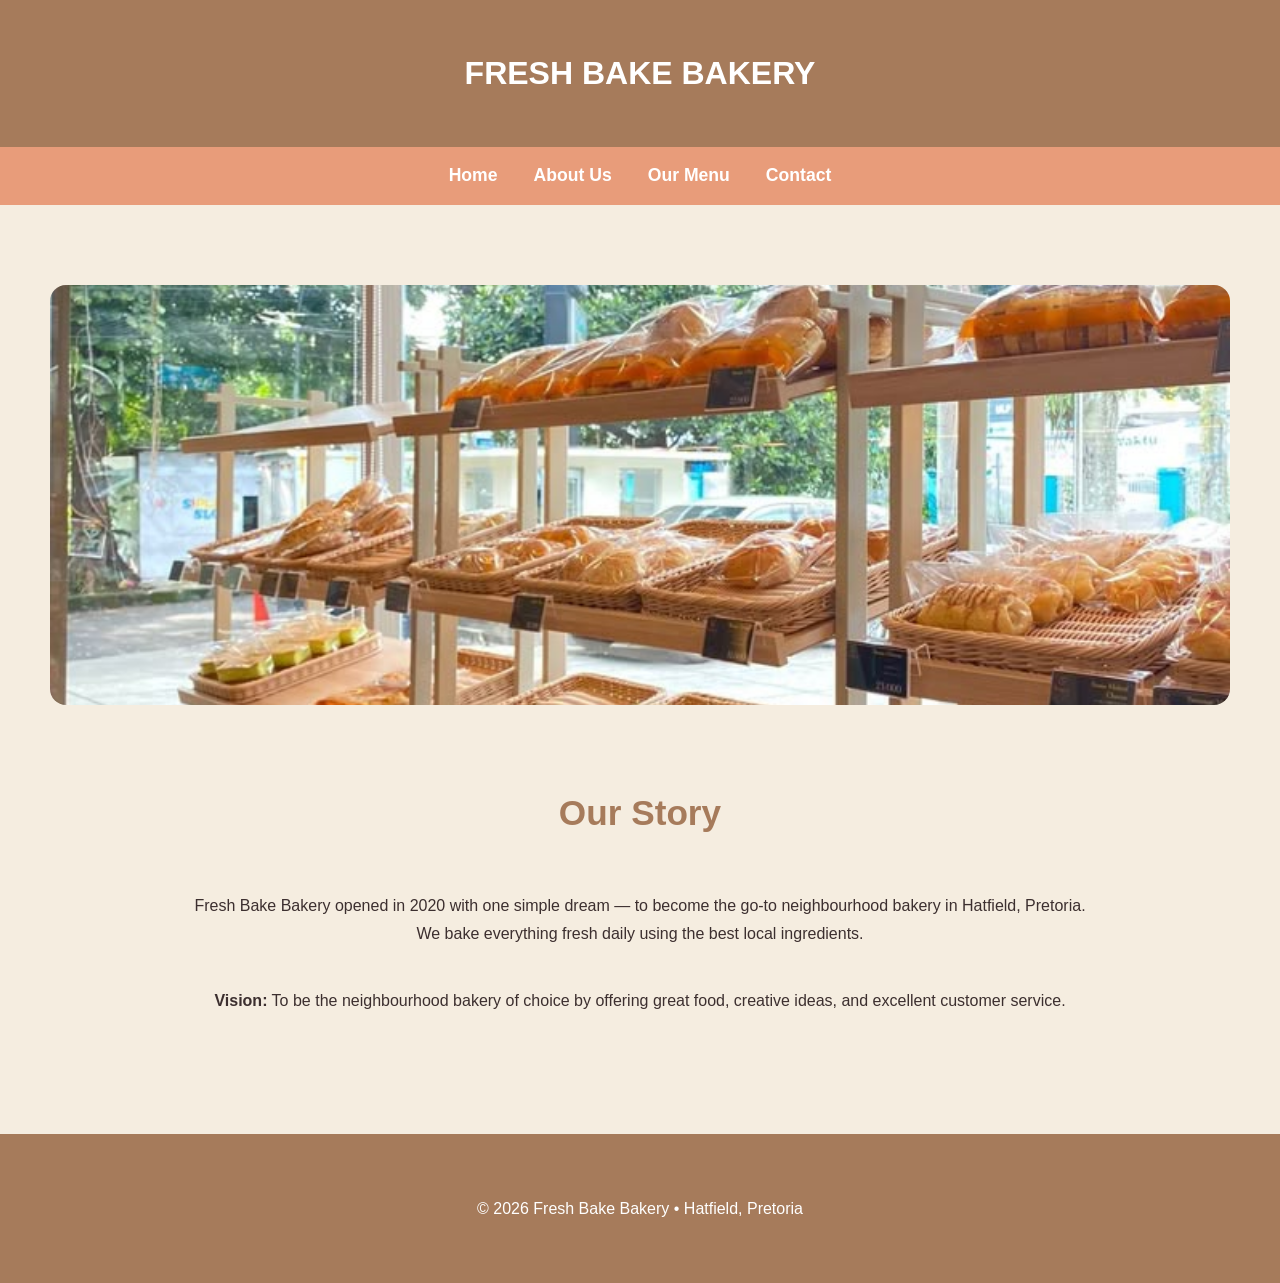
==== about.html @ 1b4fadde "i have updated my html files from my vs code into my github" ====
<!DOCTYPE html>
<html lang="en">
<head>
    <meta charset="UTF-8">
    <meta name="viewport" content="width=device-width, initial-scale=1.0">
    <title>About Us - Fresh Bake Bakery</title>
    <link rel="stylesheet" href="style.css">
</head>
<body>

    <header>
        <h1>FRESH BAKE BAKERY</h1>
    </header>

    <nav>
        <ul>
            <li><a href="index.html">Home</a></li>
            <li><a href="about.html">About Us</a></li>
            <li><a href="menu.html">Our Menu</a></li>
            <li><a href="contact.html">Contact</a></li>
        </ul>
    </nav>

    <section>
        <img src="images/about-bakery.jpg" alt="Inside Fresh Bake Bakery showing fresh baked goods" 
             style="width:100%; max-height:420px; object-fit:cover; border-radius:16px; margin-bottom:40px;">
        <h2>Our Story</h2>
        <p style="max-width:900px; margin:0 auto; text-align:center;">
            Fresh Bake Bakery opened in 2020 with one simple dream — to become the go-to neighbourhood bakery in Hatfield, Pretoria.
            We bake everything fresh daily using the best local ingredients.
        </p>
        <p style="max-width:900px; margin:40px auto; text-align:center;">
            <strong>Vision:</strong> To be the neighbourhood bakery of choice by offering great food, creative ideas, and excellent customer service.
        </p>
    </section>

    <footer>
        <p>&copy; 2026 Fresh Bake Bakery • Hatfield, Pretoria</p>
    </footer>

</body>
</html>
---- style.css ----
/* style.css - Fresh Bake Bakery (New Warm Design) */
body {
    font-family: Arial, Helvetica, sans-serif;
    margin: 0;
    padding: 0;
    background-color: #F5EDE0;
    color: #3C2F2F;
    line-height: 1.7;
}

header {
    background-color: #A67B5B;
    color: white;
    padding: 25px 20px;
    text-align: center;
}

nav {
    background-color: #E89C7A;
    padding: 14px;
}

nav ul {
    list-style: none;
    margin: 0;
    padding: 0;
    display: flex;
    justify-content: center;
    flex-wrap: wrap;
}

nav ul li {
    margin: 0 18px;
}

nav ul li a {
    color: white;
    text-decoration: none;
    font-weight: bold;
    font-size: 1.1em;
}

nav ul li a:hover {
    text-decoration: underline;
}

.hero {
    background: linear-gradient(rgba(166,123,91,0.85), rgba(166,123,91,0.85)), url('images/hero.jpg');
    background-size: cover;
    background-position: center;
    color: white;
    text-align: center;
    padding: 140px 20px;
}

section {
    padding: 80px 20px;
    max-width: 1180px;
    margin: 0 auto;
}

h2 {
    color: #A67B5B;
    text-align: center;
    margin-bottom: 50px;
    font-size: 2.2em;
}

.product-grid {
    display: grid;
    grid-template-columns: repeat(auto-fit, minmax(290px, 1fr));
    gap: 32px;
}

.product-card {
    background: white;
    border-radius: 18px;
    overflow: hidden;
    box-shadow: 0 8px 25px rgba(0,0,0,0.12);
    text-align: center;
    transition: transform 0.3s;
}

.product-card:hover {
    transform: translateY(-8px);
}

.product-card img {
    width: 100%;
    height: 270px;
    object-fit: cover;
}

.product-card h3 {
    color: #A67B5B;
    margin: 18px 12px 8px;
}

.btn {
    background-color: #E89C7A;
    color: white;
    padding: 14px 32px;
    text-decoration: none;
    border-radius: 8px;
    font-weight: bold;
    display: inline-block;
    margin: 12px 0;
}

.btn:hover {
    background-color: #D67F5F;
}

footer {
    background-color: #A67B5B;
    color: white;
    text-align: center;
    padding: 45px 20px;
}
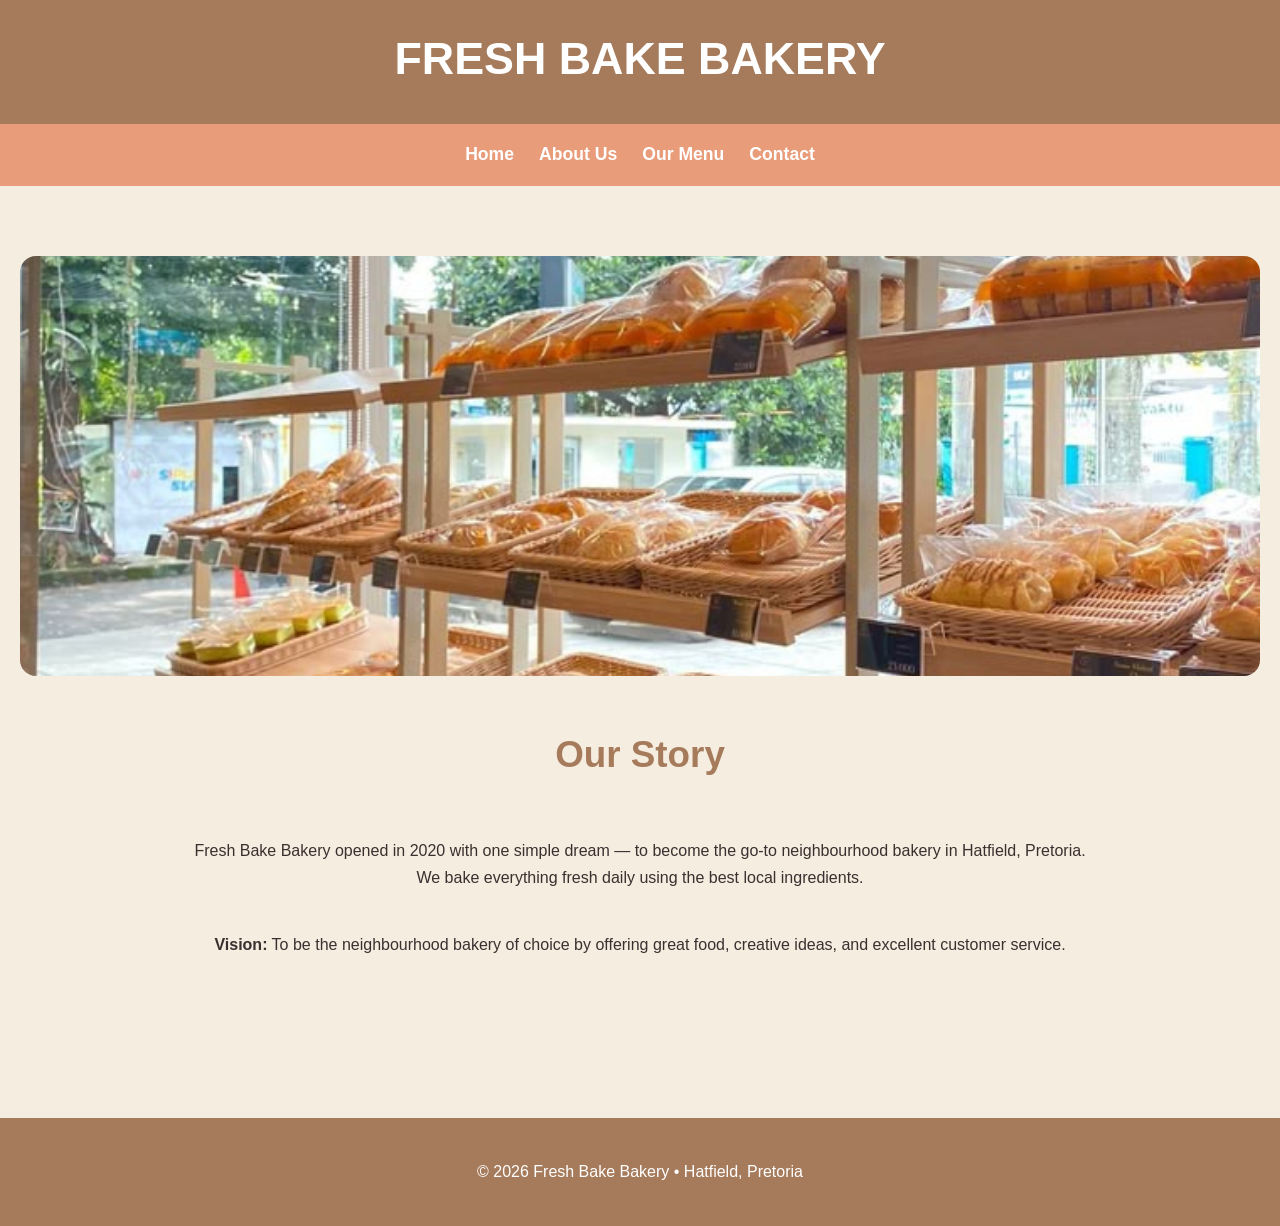
==== commit 50f1bf34: "update readme with these html files" ====
--- a/about.html
+++ b/about.html
@@ -4,6 +4,7 @@
     <meta charset="UTF-8">
     <meta name="viewport" content="width=device-width, initial-scale=1.0">
     <title>About Us - Fresh Bake Bakery</title>
+    <link rel="stylesheet" href="style.css">
     <link rel="stylesheet" href="style.css">
 </head>
 <body>
--- a/style.css
+++ b/style.css
@@ -1,36 +1,48 @@
-/* style.css - Fresh Bake Bakery (New Warm Design) */
+/* style.css - Fresh Bake Bakery - Part 2 Update */
+
+* {
+    margin: 0;
+    padding: 0;
+    box-sizing: border-box;
+}
+
 body {
     font-family: Arial, Helvetica, sans-serif;
-    margin: 0;
-    padding: 0;
+    font-size: 16px;
+    line-height: 1.7;
+    color: #3C2F2F;
     background-color: #F5EDE0;
-    color: #3C2F2F;
-    line-height: 1.7;
-}
+}
+
 
 header {
     background-color: #A67B5B;
     color: white;
-    padding: 25px 20px;
-    text-align: center;
+    padding: 20px;
+    text-align: center;
+}
+
+header h1 {
+    font-size: 2.8em;
+    margin-bottom: 8px;
+}
+
+header p {
+    font-size: 1.1em;
+    opacity: 0.95;
 }
 
 nav {
     background-color: #E89C7A;
-    padding: 14px;
+    padding: 16px;
 }
 
 nav ul {
     list-style: none;
-    margin: 0;
-    padding: 0;
     display: flex;
     justify-content: center;
     flex-wrap: wrap;
-}
-
-nav ul li {
-    margin: 0 18px;
+    gap: 25px;
 }
 
 nav ul li a {
@@ -42,78 +54,174 @@
 
 nav ul li a:hover {
     text-decoration: underline;
+    color: #3C2F2F;
 }
 
 .hero {
-    background: linear-gradient(rgba(166,123,91,0.85), rgba(166,123,91,0.85)), url('images/hero.jpg');
+    background: linear-gradient(rgba(166,123,91,0.75), rgba(166,123,91,0.75)), 
+                url('images/hero.jpg');
     background-size: cover;
     background-position: center;
     color: white;
     text-align: center;
-    padding: 140px 20px;
+    padding: 160px 20px;
+    margin-bottom: 40px;
+}
+
+.hero h2 {
+    font-size: 2.6em;
+    margin-bottom: 15px;
+}
+
+.hero p {
+    font-size: 1.3em;
+    max-width: 700px;
+    margin: 0 auto 25px;
+}
+
+/* Main Content */
+main {
+    max-width: 1200px;
+    margin: 0 auto;
+    padding: 20px;
 }
 
 section {
-    padding: 80px 20px;
-    max-width: 1180px;
-    margin: 0 auto;
+    padding: 70px 20px;
 }
 
 h2 {
     color: #A67B5B;
     text-align: center;
+    font-size: 2.3em;
     margin-bottom: 50px;
-    font-size: 2.2em;
-}
-
+}
+
+/* Menu page */
 .product-grid {
     display: grid;
-    grid-template-columns: repeat(auto-fit, minmax(290px, 1fr));
-    gap: 32px;
+    grid-template-columns: repeat(auto-fit, minmax(280px, 1fr));
+    gap: 30px;
 }
 
 .product-card {
     background: white;
-    border-radius: 18px;
+    border-radius: 15px;
     overflow: hidden;
-    box-shadow: 0 8px 25px rgba(0,0,0,0.12);
-    text-align: center;
-    transition: transform 0.3s;
+    box-shadow: 0 5px 15px rgba(0,0,0,0.1);
+    text-align: center;
+    transition: all 0.3s;
 }
 
 .product-card:hover {
-    transform: translateY(-8px);
+    transform: translateY(-10px);
+    box-shadow: 0 10px 25px rgba(0,0,0,0.15);
 }
 
 .product-card img {
     width: 100%;
-    height: 270px;
+    height: 250px;
     object-fit: cover;
 }
 
 .product-card h3 {
     color: #A67B5B;
-    margin: 18px 12px 8px;
+    margin: 15px 10px 8px;
 }
 
 .btn {
     background-color: #E89C7A;
     color: white;
-    padding: 14px 32px;
+    padding: 12px 30px;
     text-decoration: none;
     border-radius: 8px;
     font-weight: bold;
     display: inline-block;
-    margin: 12px 0;
+    margin: 10px 0;
 }
 
 .btn:hover {
     background-color: #D67F5F;
 }
 
+/* About page */
+.about-content {
+    max-width: 800px;
+    margin: 0 auto;
+    text-align: center;
+}
+
+.about-content img {
+    width: 100%;
+    max-width: 700px;
+    border-radius: 12px;
+    margin: 30px 0;
+}
+
+/* Contact page */
+.contact-info {
+    display: flex;
+    flex-wrap: wrap;
+    justify-content: center;
+    gap: 40px;
+    margin-top: 40px;
+}
+
+.contact-card {
+    background: white;
+    padding: 25px;
+    border-radius: 12px;
+    width: 300px;
+    text-align: center;
+    box-shadow: 0 5px 15px rgba(0,0,0,0.08);
+}
+
+/* Footer */
 footer {
     background-color: #A67B5B;
     color: white;
     text-align: center;
-    padding: 45px 20px;
+    padding: 40px 20px;
+    margin-top: 50px;
+}
+
+/* RESPONSIVE DESIGN */
+
+/* Tablet */
+@media (max-width: 768px) {
+    .hero {
+        padding: 100px 20px;
+    }
+    
+    header h1 {
+        font-size: 2.4em;
+    }
+    
+    nav ul {
+        flex-direction: column;
+        gap: 12px;
+    }
+    
+    section {
+        padding: 50px 15px;
+    }
+}
+
+/* Mobile */
+@media (max-width: 480px) {
+    body {
+        font-size: 15px;
+    }
+    
+    .hero {
+        padding: 80px 15px;
+    }
+    
+    h2 {
+        font-size: 2em;
+    }
+    
+    .product-grid {
+        grid-template-columns: 1fr;
+    }
 }
--- a/style.css
+++ b/style.css
@@ -1,36 +1,48 @@
-/* style.css - Fresh Bake Bakery (New Warm Design) */
+/* style.css - Fresh Bake Bakery - Part 2 Update */
+
+* {
+    margin: 0;
+    padding: 0;
+    box-sizing: border-box;
+}
+
 body {
     font-family: Arial, Helvetica, sans-serif;
-    margin: 0;
-    padding: 0;
+    font-size: 16px;
+    line-height: 1.7;
+    color: #3C2F2F;
     background-color: #F5EDE0;
-    color: #3C2F2F;
-    line-height: 1.7;
-}
+}
+
 
 header {
     background-color: #A67B5B;
     color: white;
-    padding: 25px 20px;
-    text-align: center;
+    padding: 20px;
+    text-align: center;
+}
+
+header h1 {
+    font-size: 2.8em;
+    margin-bottom: 8px;
+}
+
+header p {
+    font-size: 1.1em;
+    opacity: 0.95;
 }
 
 nav {
     background-color: #E89C7A;
-    padding: 14px;
+    padding: 16px;
 }
 
 nav ul {
     list-style: none;
-    margin: 0;
-    padding: 0;
     display: flex;
     justify-content: center;
     flex-wrap: wrap;
-}
-
-nav ul li {
-    margin: 0 18px;
+    gap: 25px;
 }
 
 nav ul li a {
@@ -42,78 +54,174 @@
 
 nav ul li a:hover {
     text-decoration: underline;
+    color: #3C2F2F;
 }
 
 .hero {
-    background: linear-gradient(rgba(166,123,91,0.85), rgba(166,123,91,0.85)), url('images/hero.jpg');
+    background: linear-gradient(rgba(166,123,91,0.75), rgba(166,123,91,0.75)), 
+                url('images/hero.jpg');
     background-size: cover;
     background-position: center;
     color: white;
     text-align: center;
-    padding: 140px 20px;
+    padding: 160px 20px;
+    margin-bottom: 40px;
+}
+
+.hero h2 {
+    font-size: 2.6em;
+    margin-bottom: 15px;
+}
+
+.hero p {
+    font-size: 1.3em;
+    max-width: 700px;
+    margin: 0 auto 25px;
+}
+
+/* Main Content */
+main {
+    max-width: 1200px;
+    margin: 0 auto;
+    padding: 20px;
 }
 
 section {
-    padding: 80px 20px;
-    max-width: 1180px;
-    margin: 0 auto;
+    padding: 70px 20px;
 }
 
 h2 {
     color: #A67B5B;
     text-align: center;
+    font-size: 2.3em;
     margin-bottom: 50px;
-    font-size: 2.2em;
-}
-
+}
+
+/* Menu page */
 .product-grid {
     display: grid;
-    grid-template-columns: repeat(auto-fit, minmax(290px, 1fr));
-    gap: 32px;
+    grid-template-columns: repeat(auto-fit, minmax(280px, 1fr));
+    gap: 30px;
 }
 
 .product-card {
     background: white;
-    border-radius: 18px;
+    border-radius: 15px;
     overflow: hidden;
-    box-shadow: 0 8px 25px rgba(0,0,0,0.12);
-    text-align: center;
-    transition: transform 0.3s;
+    box-shadow: 0 5px 15px rgba(0,0,0,0.1);
+    text-align: center;
+    transition: all 0.3s;
 }
 
 .product-card:hover {
-    transform: translateY(-8px);
+    transform: translateY(-10px);
+    box-shadow: 0 10px 25px rgba(0,0,0,0.15);
 }
 
 .product-card img {
     width: 100%;
-    height: 270px;
+    height: 250px;
     object-fit: cover;
 }
 
 .product-card h3 {
     color: #A67B5B;
-    margin: 18px 12px 8px;
+    margin: 15px 10px 8px;
 }
 
 .btn {
     background-color: #E89C7A;
     color: white;
-    padding: 14px 32px;
+    padding: 12px 30px;
     text-decoration: none;
     border-radius: 8px;
     font-weight: bold;
     display: inline-block;
-    margin: 12px 0;
+    margin: 10px 0;
 }
 
 .btn:hover {
     background-color: #D67F5F;
 }
 
+/* About page */
+.about-content {
+    max-width: 800px;
+    margin: 0 auto;
+    text-align: center;
+}
+
+.about-content img {
+    width: 100%;
+    max-width: 700px;
+    border-radius: 12px;
+    margin: 30px 0;
+}
+
+/* Contact page */
+.contact-info {
+    display: flex;
+    flex-wrap: wrap;
+    justify-content: center;
+    gap: 40px;
+    margin-top: 40px;
+}
+
+.contact-card {
+    background: white;
+    padding: 25px;
+    border-radius: 12px;
+    width: 300px;
+    text-align: center;
+    box-shadow: 0 5px 15px rgba(0,0,0,0.08);
+}
+
+/* Footer */
 footer {
     background-color: #A67B5B;
     color: white;
     text-align: center;
-    padding: 45px 20px;
+    padding: 40px 20px;
+    margin-top: 50px;
+}
+
+/* RESPONSIVE DESIGN */
+
+/* Tablet */
+@media (max-width: 768px) {
+    .hero {
+        padding: 100px 20px;
+    }
+    
+    header h1 {
+        font-size: 2.4em;
+    }
+    
+    nav ul {
+        flex-direction: column;
+        gap: 12px;
+    }
+    
+    section {
+        padding: 50px 15px;
+    }
+}
+
+/* Mobile */
+@media (max-width: 480px) {
+    body {
+        font-size: 15px;
+    }
+    
+    .hero {
+        padding: 80px 15px;
+    }
+    
+    h2 {
+        font-size: 2em;
+    }
+    
+    .product-grid {
+        grid-template-columns: 1fr;
+    }
 }
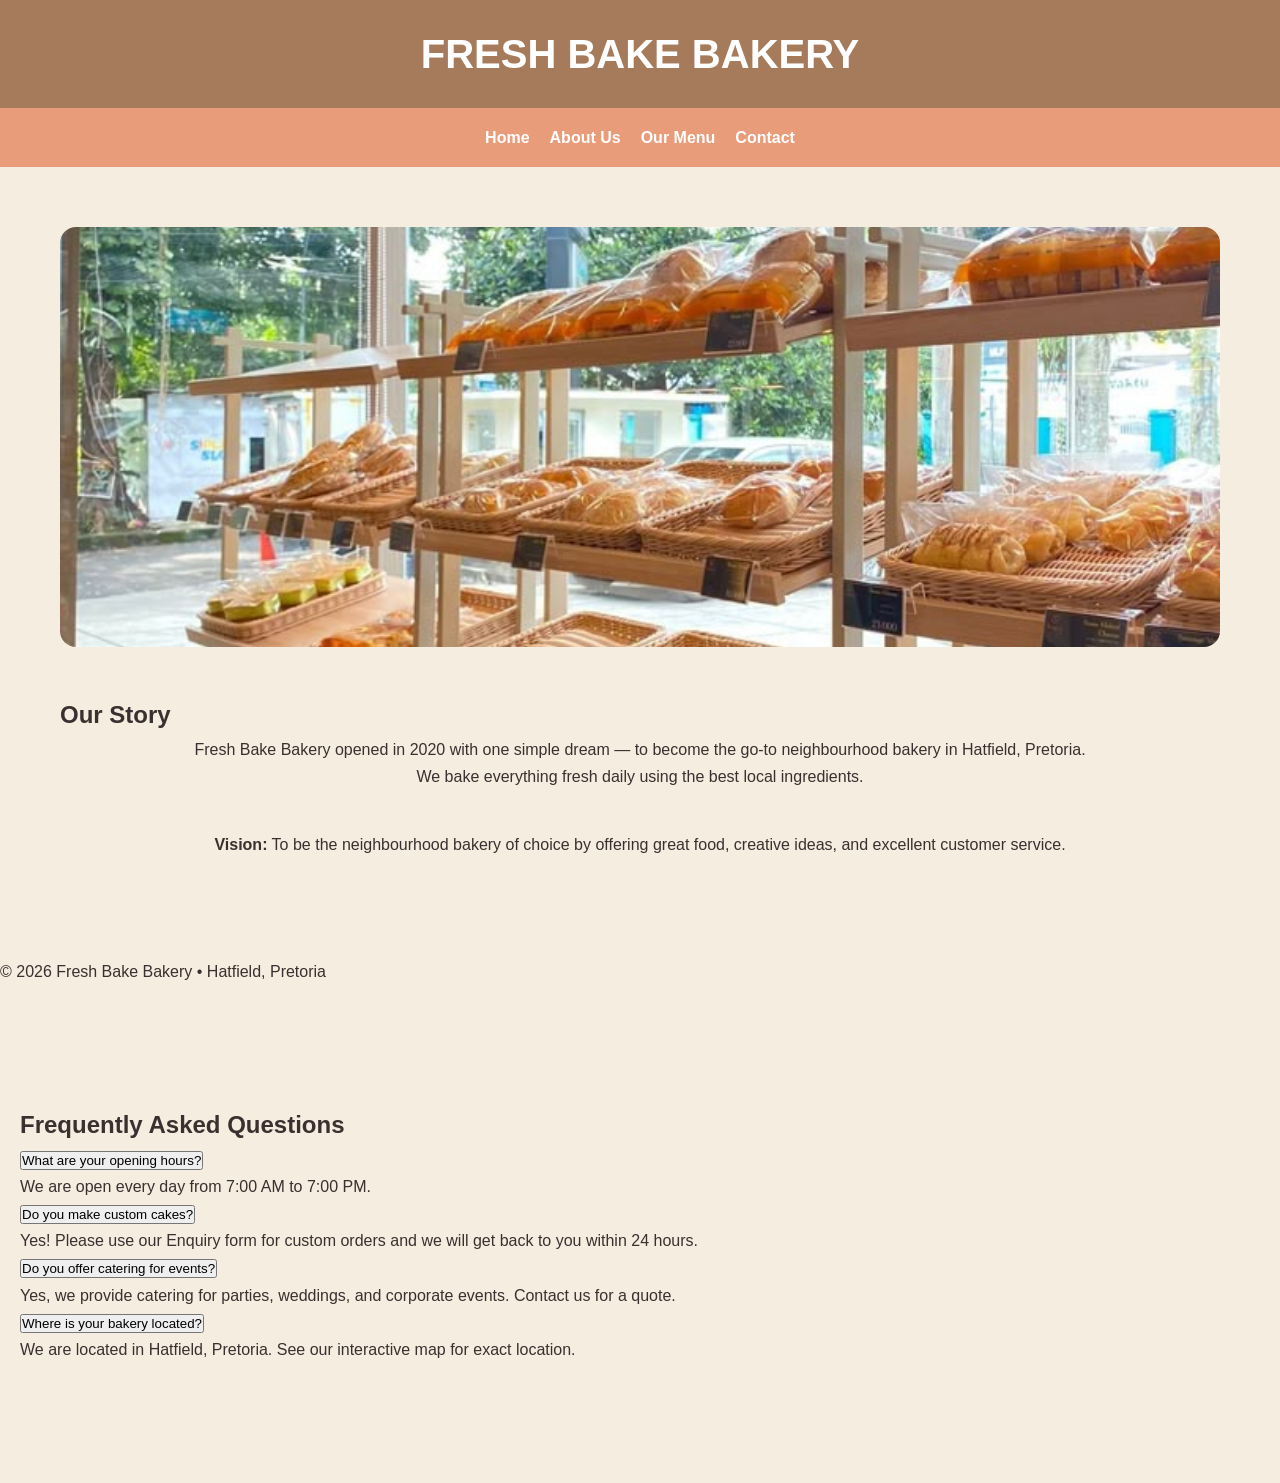
==== commit ea2e9dcf: "changelog & html pages updated" ====
--- a/about.html
+++ b/about.html
@@ -38,6 +38,43 @@
     <footer>
         <p>&copy; 2026 Fresh Bake Bakery • Hatfield, Pretoria</p>
     </footer>
+<script src="script.js"></script>
+
+<section class="faq-section" style="margin: 60px 0;">
+    <h2>Frequently Asked Questions</h2>
+    
+    <div class="accordion">
+
+        <div class="accordion-item">
+            <button class="accordion-header">What are your opening hours?</button>
+            <div class="accordion-content">
+                <p>We are open every day from 7:00 AM to 7:00 PM.</p>
+            </div>
+        </div>
+
+        <div class="accordion-item">
+            <button class="accordion-header">Do you make custom cakes?</button>
+            <div class="accordion-content">
+                <p>Yes! Please use our Enquiry form for custom orders and we will get back to you within 24 hours.</p>
+            </div>
+        </div>
+
+        <div class="accordion-item">
+            <button class="accordion-header">Do you offer catering for events?</button>
+            <div class="accordion-content">
+                <p>Yes, we provide catering for parties, weddings, and corporate events. Contact us for a quote.</p>
+            </div>
+        </div>
+
+        <div class="accordion-item">
+            <button class="accordion-header">Where is your bakery located?</button>
+            <div class="accordion-content">
+                <p>We are located in Hatfield, Pretoria. See our interactive map for exact location.</p>
+            </div>
+        </div>
+
+    </div>
+</section>
 
 </body>
 </html>
--- a/style.css
+++ b/style.css
@@ -1,4 +1,4 @@
-/* style.css - Fresh Bake Bakery - Part 2 Update */
+/* style.css - Fresh Bake Bakery - Hover Fixed */
 
 * {
     margin: 0;
@@ -14,7 +14,7 @@
     background-color: #F5EDE0;
 }
 
-
+/* Header & Navigation */
 header {
     background-color: #A67B5B;
     color: white;
@@ -23,13 +23,7 @@
 }
 
 header h1 {
-    font-size: 2.8em;
-    margin-bottom: 8px;
-}
-
-header p {
-    font-size: 1.1em;
-    opacity: 0.95;
+    font-size: 2.5em;
 }
 
 nav {
@@ -42,21 +36,20 @@
     display: flex;
     justify-content: center;
     flex-wrap: wrap;
-    gap: 25px;
+    gap: 20px;
 }
 
 nav ul li a {
     color: white;
     text-decoration: none;
     font-weight: bold;
-    font-size: 1.1em;
 }
 
 nav ul li a:hover {
-    text-decoration: underline;
     color: #3C2F2F;
 }
 
+/* Hero */
 .hero {
     background: linear-gradient(rgba(166,123,91,0.75), rgba(166,123,91,0.75)), 
                 url('images/hero.jpg');
@@ -64,164 +57,146 @@
     background-position: center;
     color: white;
     text-align: center;
-    padding: 160px 20px;
-    margin-bottom: 40px;
-}
-
-.hero h2 {
-    font-size: 2.6em;
-    margin-bottom: 15px;
-}
-
-.hero p {
-    font-size: 1.3em;
-    max-width: 700px;
-    margin: 0 auto 25px;
-}
-
-/* Main Content */
-main {
+    padding: 120px 20px;
+}
+
+/* General Sections */
+section {
+    padding: 60px 20px;
     max-width: 1200px;
     margin: 0 auto;
-    padding: 20px;
-}
-
-section {
-    padding: 70px 20px;
-}
-
-h2 {
-    color: #A67B5B;
-    text-align: center;
-    font-size: 2.3em;
-    margin-bottom: 50px;
-}
-
-/* Menu page */
+}
+
+/* MENU PAGE - Product Cards */
 .product-grid {
     display: grid;
-    grid-template-columns: repeat(auto-fit, minmax(280px, 1fr));
-    gap: 30px;
+    grid-template-columns: repeat(auto-fit, minmax(260px, 1fr));
+    gap: 25px;
 }
 
 .product-card {
     background: white;
-    border-radius: 15px;
+    border-radius: 12px;
     overflow: hidden;
-    box-shadow: 0 5px 15px rgba(0,0,0,0.1);
+    box-shadow: 0 4px 12px rgba(0,0,0,0.1);
     text-align: center;
-    transition: all 0.3s;
+    transition: all 0.3s ease;     /* This enables smooth hover */
 }
 
 .product-card:hover {
-    transform: translateY(-10px);
-    box-shadow: 0 10px 25px rgba(0,0,0,0.15);
+    transform: translateY(-10px);   /* Lift up effect */
+    box-shadow: 0 15px 30px rgba(0,0,0,0.15);
 }
 
 .product-card img {
     width: 100%;
-    height: 250px;
+    height: 220px;
     object-fit: cover;
+    display: block;
 }
 
 .product-card h3 {
     color: #A67B5B;
-    margin: 15px 10px 8px;
-}
-
+    margin: 15px 10px 5px;
+}
+
+.product-card p {
+    margin: 5px 10px 15px;
+}
+
+/* Buttons */
 .btn {
     background-color: #E89C7A;
     color: white;
-    padding: 12px 30px;
+    padding: 12px 28px;
+    border-radius: 8px;
     text-decoration: none;
-    border-radius: 8px;
     font-weight: bold;
     display: inline-block;
-    margin: 10px 0;
 }
 
 .btn:hover {
     background-color: #D67F5F;
 }
 
-/* About page */
-.about-content {
-    max-width: 800px;
-    margin: 0 auto;
-    text-align: center;
-}
-
-.about-content img {
-    width: 100%;
-    max-width: 700px;
-    border-radius: 12px;
-    margin: 30px 0;
-}
-
-/* Contact page */
-.contact-info {
-    display: flex;
-    flex-wrap: wrap;
-    justify-content: center;
-    gap: 40px;
-    margin-top: 40px;
-}
-
-.contact-card {
-    background: white;
-    padding: 25px;
-    border-radius: 12px;
-    width: 300px;
-    text-align: center;
-    box-shadow: 0 5px 15px rgba(0,0,0,0.08);
-}
-
-/* Footer */
-footer {
-    background-color: #A67B5B;
-    color: white;
-    text-align: center;
-    padding: 40px 20px;
-    margin-top: 50px;
-}
-
-/* RESPONSIVE DESIGN */
-
-/* Tablet */
+/* Responsive */
 @media (max-width: 768px) {
-    .hero {
-        padding: 100px 20px;
-    }
-    
-    header h1 {
-        font-size: 2.4em;
-    }
-    
     nav ul {
         flex-direction: column;
         gap: 12px;
     }
-    
-    section {
-        padding: 50px 15px;
-    }
-}
-
-/* Mobile */
+}
+
 @media (max-width: 480px) {
-    body {
-        font-size: 15px;
-    }
-    
-    .hero {
-        padding: 80px 15px;
-    }
-    
-    h2 {
-        font-size: 2em;
-    }
-    
     .product-grid {
         grid-template-columns: 1fr;
     }
+    .product-card img {
+        height: 180px;
+    }
+
+    
+#map {
+    height: 400px;
+    width: 100%;
+    max-width: 900px;
+    margin: 20px auto;
+    border-radius: 12px;
+    box-shadow: 0 4px 12px rgba(0,0,0,0.1);
+}
+
+.accordion-header {
+  background-color: #e76f51;
+  color: white;
+  padding: 15px;
+  width: 100%;
+  text-align: left;
+  border: none;
+  outline: none;
+  cursor: pointer;
+  font-size: 1.1rem;
+  margin: 5px 0;
+}
+
+.accordion-content {
+  padding: 15px;
+  display: none;
+  background-color: #f8f1e3;
+}
+
+.accordion-item.active .accordion-content {
+  display: block;
+}
+
+@keyframes fadeInUp {
+  from { opacity: 0; transform: translateY(30px); }
+  to { opacity: 1; transform: translateY(0); }
+}
+
+.product-card, .faq, section {
+  animation: fadeInUp 0.8s ease forwards;
+}
+
+.accordion-header {
+    background-color: #e76f51;
+    color: white;
+    padding: 15px;
+    width: 100%;
+    text-align: left;
+    border: none;
+    cursor: pointer;
+    font-size: 1.1rem;
+    margin: 8px 0;
+    border-radius: 6px;
+}
+
+.accordion-content {
+    padding: 15px 20px;
+    display: none;
+    background-color: #f8f1e3;
+    border-radius: 0 0 6px 6px;
+}
+
+.accordion-item.active .accordion-content {
+    display: block;
 }
--- a/style.css
+++ b/style.css
@@ -1,4 +1,4 @@
-/* style.css - Fresh Bake Bakery - Part 2 Update */
+/* style.css - Fresh Bake Bakery - Hover Fixed */
 
 * {
     margin: 0;
@@ -14,7 +14,7 @@
     background-color: #F5EDE0;
 }
 
-
+/* Header & Navigation */
 header {
     background-color: #A67B5B;
     color: white;
@@ -23,13 +23,7 @@
 }
 
 header h1 {
-    font-size: 2.8em;
-    margin-bottom: 8px;
-}
-
-header p {
-    font-size: 1.1em;
-    opacity: 0.95;
+    font-size: 2.5em;
 }
 
 nav {
@@ -42,21 +36,20 @@
     display: flex;
     justify-content: center;
     flex-wrap: wrap;
-    gap: 25px;
+    gap: 20px;
 }
 
 nav ul li a {
     color: white;
     text-decoration: none;
     font-weight: bold;
-    font-size: 1.1em;
 }
 
 nav ul li a:hover {
-    text-decoration: underline;
     color: #3C2F2F;
 }
 
+/* Hero */
 .hero {
     background: linear-gradient(rgba(166,123,91,0.75), rgba(166,123,91,0.75)), 
                 url('images/hero.jpg');
@@ -64,164 +57,146 @@
     background-position: center;
     color: white;
     text-align: center;
-    padding: 160px 20px;
-    margin-bottom: 40px;
-}
-
-.hero h2 {
-    font-size: 2.6em;
-    margin-bottom: 15px;
-}
-
-.hero p {
-    font-size: 1.3em;
-    max-width: 700px;
-    margin: 0 auto 25px;
-}
-
-/* Main Content */
-main {
+    padding: 120px 20px;
+}
+
+/* General Sections */
+section {
+    padding: 60px 20px;
     max-width: 1200px;
     margin: 0 auto;
-    padding: 20px;
-}
-
-section {
-    padding: 70px 20px;
-}
-
-h2 {
-    color: #A67B5B;
-    text-align: center;
-    font-size: 2.3em;
-    margin-bottom: 50px;
-}
-
-/* Menu page */
+}
+
+/* MENU PAGE - Product Cards */
 .product-grid {
     display: grid;
-    grid-template-columns: repeat(auto-fit, minmax(280px, 1fr));
-    gap: 30px;
+    grid-template-columns: repeat(auto-fit, minmax(260px, 1fr));
+    gap: 25px;
 }
 
 .product-card {
     background: white;
-    border-radius: 15px;
+    border-radius: 12px;
     overflow: hidden;
-    box-shadow: 0 5px 15px rgba(0,0,0,0.1);
+    box-shadow: 0 4px 12px rgba(0,0,0,0.1);
     text-align: center;
-    transition: all 0.3s;
+    transition: all 0.3s ease;     /* This enables smooth hover */
 }
 
 .product-card:hover {
-    transform: translateY(-10px);
-    box-shadow: 0 10px 25px rgba(0,0,0,0.15);
+    transform: translateY(-10px);   /* Lift up effect */
+    box-shadow: 0 15px 30px rgba(0,0,0,0.15);
 }
 
 .product-card img {
     width: 100%;
-    height: 250px;
+    height: 220px;
     object-fit: cover;
+    display: block;
 }
 
 .product-card h3 {
     color: #A67B5B;
-    margin: 15px 10px 8px;
-}
-
+    margin: 15px 10px 5px;
+}
+
+.product-card p {
+    margin: 5px 10px 15px;
+}
+
+/* Buttons */
 .btn {
     background-color: #E89C7A;
     color: white;
-    padding: 12px 30px;
+    padding: 12px 28px;
+    border-radius: 8px;
     text-decoration: none;
-    border-radius: 8px;
     font-weight: bold;
     display: inline-block;
-    margin: 10px 0;
 }
 
 .btn:hover {
     background-color: #D67F5F;
 }
 
-/* About page */
-.about-content {
-    max-width: 800px;
-    margin: 0 auto;
-    text-align: center;
-}
-
-.about-content img {
-    width: 100%;
-    max-width: 700px;
-    border-radius: 12px;
-    margin: 30px 0;
-}
-
-/* Contact page */
-.contact-info {
-    display: flex;
-    flex-wrap: wrap;
-    justify-content: center;
-    gap: 40px;
-    margin-top: 40px;
-}
-
-.contact-card {
-    background: white;
-    padding: 25px;
-    border-radius: 12px;
-    width: 300px;
-    text-align: center;
-    box-shadow: 0 5px 15px rgba(0,0,0,0.08);
-}
-
-/* Footer */
-footer {
-    background-color: #A67B5B;
-    color: white;
-    text-align: center;
-    padding: 40px 20px;
-    margin-top: 50px;
-}
-
-/* RESPONSIVE DESIGN */
-
-/* Tablet */
+/* Responsive */
 @media (max-width: 768px) {
-    .hero {
-        padding: 100px 20px;
-    }
-    
-    header h1 {
-        font-size: 2.4em;
-    }
-    
     nav ul {
         flex-direction: column;
         gap: 12px;
     }
-    
-    section {
-        padding: 50px 15px;
-    }
-}
-
-/* Mobile */
+}
+
 @media (max-width: 480px) {
-    body {
-        font-size: 15px;
-    }
-    
-    .hero {
-        padding: 80px 15px;
-    }
-    
-    h2 {
-        font-size: 2em;
-    }
-    
     .product-grid {
         grid-template-columns: 1fr;
     }
+    .product-card img {
+        height: 180px;
+    }
+
+    
+#map {
+    height: 400px;
+    width: 100%;
+    max-width: 900px;
+    margin: 20px auto;
+    border-radius: 12px;
+    box-shadow: 0 4px 12px rgba(0,0,0,0.1);
+}
+
+.accordion-header {
+  background-color: #e76f51;
+  color: white;
+  padding: 15px;
+  width: 100%;
+  text-align: left;
+  border: none;
+  outline: none;
+  cursor: pointer;
+  font-size: 1.1rem;
+  margin: 5px 0;
+}
+
+.accordion-content {
+  padding: 15px;
+  display: none;
+  background-color: #f8f1e3;
+}
+
+.accordion-item.active .accordion-content {
+  display: block;
+}
+
+@keyframes fadeInUp {
+  from { opacity: 0; transform: translateY(30px); }
+  to { opacity: 1; transform: translateY(0); }
+}
+
+.product-card, .faq, section {
+  animation: fadeInUp 0.8s ease forwards;
+}
+
+.accordion-header {
+    background-color: #e76f51;
+    color: white;
+    padding: 15px;
+    width: 100%;
+    text-align: left;
+    border: none;
+    cursor: pointer;
+    font-size: 1.1rem;
+    margin: 8px 0;
+    border-radius: 6px;
+}
+
+.accordion-content {
+    padding: 15px 20px;
+    display: none;
+    background-color: #f8f1e3;
+    border-radius: 0 0 6px 6px;
+}
+
+.accordion-item.active .accordion-content {
+    display: block;
 }
